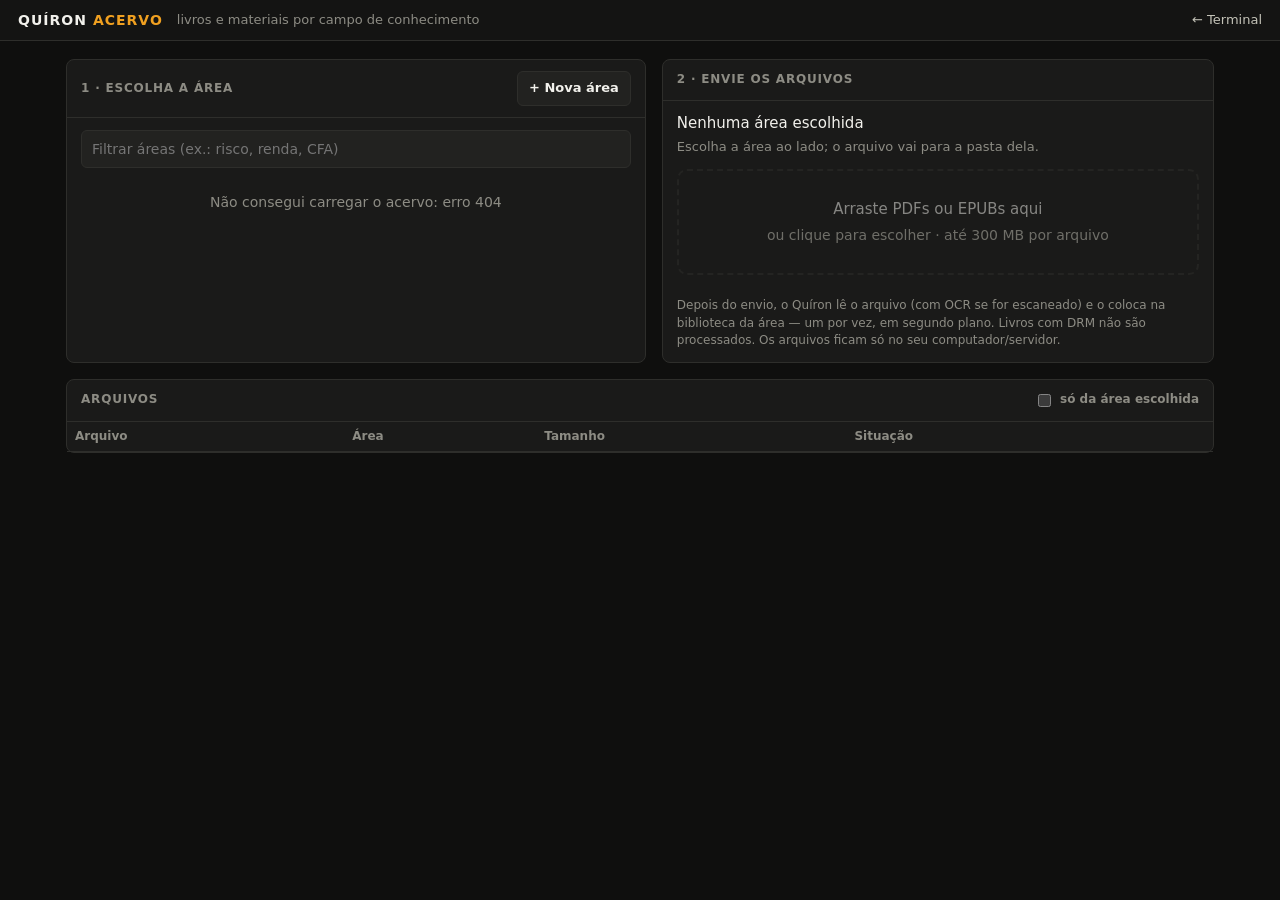
==== quiron/terminal/frontend/acervo.html @ c99c936f "Academia de todas as áreas de finanças + Acervo (upload por área no Terminal) - 20 campos de conheci" ====
<!doctype html>
<html lang="pt-BR">
<head>
<meta charset="utf-8">
<meta name="viewport" content="width=device-width, initial-scale=1">
<title>Quíron — Acervo</title>
<style>
  :root {
    color-scheme: dark;
    --fundo: #0f0f0e; --painel: #1a1a19; --painel-2: #222220; --borda: #2e2e2b;
    --texto: #f2f1ec; --texto-2: #c3c2b7; --texto-3: #8d8c84;
    --ambar: #f0a020; --ok: #0ca30c; --erro: #e05252; --azul: #3987e5;
    --mono: "Cascadia Mono", Consolas, "SFMono-Regular", Menlo, monospace;
    --sans: "Segoe UI", system-ui, -apple-system, "Helvetica Neue", Arial, sans-serif;
  }
  * { box-sizing: border-box; }
  body { margin: 0; background: var(--fundo); color: var(--texto); font: 14px/1.45 var(--sans); }
  a { color: var(--texto-2); }
  header { position: sticky; top: 0; z-index: 3; display: flex; align-items: center; gap: 14px; padding: 10px 18px;
           background: #141413; border-bottom: 1px solid var(--borda); }
  .marca { font-weight: 700; letter-spacing: 1px; }
  .marca span { color: var(--ambar); margin-left: 6px; }
  header .voltar { margin-left: auto; font-size: 13px; text-decoration: none; }
  header .voltar:hover { color: var(--ambar); }
  main { max-width: 1180px; margin: 0 auto; padding: 18px 16px 60px; display: grid; gap: 16px;
         grid-template-columns: minmax(0, 1.05fr) minmax(0, 1fr); }
  @media (max-width: 900px) { main { grid-template-columns: 1fr; } }
  section { background: var(--painel); border: 1px solid var(--borda); border-radius: 8px; min-width: 0; }
  section > h2 { margin: 0; padding: 11px 14px; font-size: 12px; letter-spacing: .8px; text-transform: uppercase;
                 color: var(--texto-3); border-bottom: 1px solid var(--borda); display: flex; align-items: center; gap: 8px; }
  section > h2 .acoes { margin-left: auto; display: flex; gap: 8px; text-transform: none; letter-spacing: 0; }
  .corpo { padding: 12px 14px; }
  .busca { width: 100%; background: var(--painel-2); border: 1px solid var(--borda); color: var(--texto); border-radius: 6px;
           padding: 8px 10px; font: inherit; margin-bottom: 10px; }
  .grupo { margin: 4px 0 12px; }
  .grupo h3 { margin: 0 0 6px; font-size: 12px; color: var(--texto-3); font-weight: 600; }
  .areas { display: flex; flex-wrap: wrap; gap: 6px; }
  .area { display: inline-flex; align-items: center; gap: 6px; padding: 6px 10px; border-radius: 99px; cursor: pointer;
          background: var(--painel-2); border: 1px solid var(--borda); color: var(--texto); font: inherit; font-size: 13px; }
  .area:hover { border-color: var(--texto-3); }
  .area[aria-pressed="true"] { border-color: var(--ambar); background: #f0a02018; }
  .area .n { font: 11px var(--mono); color: var(--texto-3); }
  .area[aria-pressed="true"] .n { color: var(--ambar); }
  button { background: var(--painel-2); color: var(--texto); border: 1px solid var(--borda); border-radius: 6px;
           padding: 7px 11px; cursor: pointer; font: inherit; font-size: 13px; }
  button:hover { border-color: var(--texto-3); }
  button.primario { background: var(--ambar); border-color: var(--ambar); color: #1a1205; font-weight: 700; }
  button:disabled { opacity: .5; cursor: not-allowed; }
  .selecionada { font-size: 15px; margin-bottom: 4px; }
  .selecionada b { color: var(--ambar); }
  .descricao { color: var(--texto-3); font-size: 13px; margin-bottom: 12px; min-height: 1em; }
  .zona { border: 2px dashed var(--borda); border-radius: 10px; padding: 28px 16px; text-align: center; color: var(--texto-2);
          cursor: pointer; transition: border-color .15s, background .15s; }
  .zona:hover, .zona.sobre { border-color: var(--ambar); background: #f0a0200d; }
  .zona.bloqueada { opacity: .5; cursor: not-allowed; }
  .zona .grande { font-size: 15px; color: var(--texto); margin-bottom: 4px; }
  .envios { margin-top: 10px; display: grid; gap: 6px; }
  .envio { font-size: 13px; }
  .envio .linha { display: flex; justify-content: space-between; gap: 8px; }
  .envio .nome { overflow: hidden; text-overflow: ellipsis; white-space: nowrap; }
  .progresso { height: 4px; background: var(--painel-2); border-radius: 2px; overflow: hidden; margin-top: 3px; }
  .progresso div { height: 100%; background: var(--azul); width: 0; transition: width .2s; }
  .envio.erro .nome { color: var(--erro); }
  .tabela { width: 100%; border-collapse: collapse; font-size: 13px; }
  .tabela th { text-align: left; color: var(--texto-3); font-weight: 600; font-size: 12px; padding: 6px 8px;
               border-bottom: 1px solid var(--borda); }
  .tabela td { padding: 7px 8px; border-bottom: 1px solid var(--borda); vertical-align: top; }
  .tabela tr:last-child td { border-bottom: 0; }
  .tabela .arq { word-break: break-word; }
  .tabela .det { color: var(--texto-3); font-size: 12px; margin-top: 2px; }
  .tabela select { background: var(--painel-2); color: var(--texto); border: 1px solid var(--borda); border-radius: 5px;
                   padding: 3px 4px; font: inherit; font-size: 12px; max-width: 150px; }
  .mono { font-family: var(--mono); font-size: 12px; color: var(--texto-2); white-space: nowrap; }
  .sit { display: inline-block; font-size: 11px; padding: 2px 7px; border-radius: 99px; border: 1px solid var(--borda); white-space: nowrap; }
  .sit.ok { color: var(--ok); border-color: #0ca30c55; }
  .sit.fila { color: var(--texto-2); }
  .sit.proc { color: var(--azul); border-color: #3987e555; }
  .sit.erro { color: var(--erro); border-color: #e0525255; }
  .sit.aviso { color: var(--ambar); border-color: #f0a02055; }
  .vazio { color: var(--texto-3); padding: 14px; text-align: center; }
  .full { grid-column: 1 / -1; }
  dialog { background: var(--painel); color: var(--texto); border: 1px solid var(--borda); border-radius: 10px; padding: 18px;
           width: min(420px, calc(100vw - 32px)); }
  dialog::backdrop { background: #000a; }
  dialog label { display: block; font-size: 13px; color: var(--texto-2); margin: 10px 0 4px; }
  dialog input, dialog select { width: 100%; background: var(--painel-2); border: 1px solid var(--borda); color: var(--texto);
                                border-radius: 6px; padding: 8px 10px; font: inherit; }
  dialog .botoes { display: flex; justify-content: flex-end; gap: 8px; margin-top: 16px; }
  .msg { font-size: 13px; margin-top: 8px; min-height: 1em; }
  .msg.erro { color: var(--erro); }
  .esconder { display: none !important; }
  @media (max-width: 640px) {
    header .sub { display: none; }
    .tabela thead { display: none; }
    .tabela tr { display: flex; flex-wrap: wrap; align-items: center; gap: 6px 10px; padding: 10px 8px;
                 border-bottom: 1px solid var(--borda); }
    .tabela td { border: 0; padding: 0; }
    .tabela td.arq { flex: 1 1 100%; }
    .tabela td:last-child { margin-left: auto; }
  }
</style>
</head>
<body>
<header>
  <div class="marca">QUÍRON<span>ACERVO</span></div>
  <span class="sub" style="color:var(--texto-3);font-size:13px">livros e materiais por campo de conhecimento</span>
  <a class="voltar" href="/">← Terminal</a>
</header>

<main>
  <section>
    <h2>1 · Escolha a área <span class="acoes"><button id="nova-area" type="button">+ Nova área</button></span></h2>
    <div class="corpo">
      <input id="busca" class="busca" type="search" placeholder="Filtrar áreas (ex.: risco, renda, CFA)" aria-label="Filtrar áreas">
      <div id="grupos"></div>
    </div>
  </section>

  <section>
    <h2>2 · Envie os arquivos</h2>
    <div class="corpo">
      <div id="selecionada" class="selecionada">Nenhuma área escolhida</div>
      <div id="descricao" class="descricao">Escolha a área ao lado; o arquivo vai para a pasta dela.</div>
      <div id="zona" class="zona bloqueada" tabindex="0" role="button" aria-label="Escolher arquivos para enviar">
        <div class="grande">Arraste PDFs ou EPUBs aqui</div>
        <div>ou clique para escolher · até <span id="limite">300</span> MB por arquivo</div>
      </div>
      <input id="arquivos" type="file" multiple accept=".pdf,.epub" class="esconder">
      <div id="envios" class="envios"></div>
      <p style="color:var(--texto-3);font-size:12px;margin:12px 0 0">
        Depois do envio, o Quíron lê o arquivo (com OCR se for escaneado) e o coloca na biblioteca da área — um por vez,
        em segundo plano. Livros com DRM não são processados. Os arquivos ficam só no seu computador/servidor.
      </p>
    </div>
  </section>

  <section class="full">
    <h2>Arquivos <span id="contagem" style="text-transform:none;letter-spacing:0"></span>
      <span class="acoes"><label style="font-size:12px;color:var(--texto-3);display:flex;align-items:center;gap:6px">
        <input id="so-area" type="checkbox"> só da área escolhida</label></span></h2>
    <div style="overflow-x:auto">
      <table class="tabela">
        <thead><tr><th>Arquivo</th><th>Área</th><th>Tamanho</th><th>Situação</th><th></th></tr></thead>
        <tbody id="lista"></tbody>
      </table>
      <div id="lista-vazia" class="vazio esconder">Nenhum arquivo ainda. Escolha uma área e envie o primeiro.</div>
    </div>
  </section>
</main>

<dialog id="dlg-area">
  <form id="form-area" method="dialog">
    <strong>Nova área de conhecimento</strong>
    <label for="na-nome">Nome</label>
    <input id="na-nome" maxlength="60" required placeholder="Ex.: Agronegócio">
    <label for="na-desc">Descrição (opcional)</label>
    <input id="na-desc" maxlength="200" placeholder="Ex.: crédito rural, CPR, Fiagro">
    <label for="na-tipo">Tipo</label>
    <select id="na-tipo"><option value="campo">Campo de conhecimento</option><option value="certificacao">Certificação</option></select>
    <div id="na-msg" class="msg"></div>
    <div class="botoes"><button type="button" id="na-cancelar">Cancelar</button><button class="primario" id="na-criar">Criar</button></div>
  </form>
</dialog>

<script>
"use strict";
const $ = (s) => document.querySelector(s);
let dados = { areas: [], arquivos: [] };
let escolhida = null;
let timer = null;
const OK = new Set(["pronto", "já estava", "área atualizada"]);

function el(tag, attrs = {}, ...filhos) {
  const e = document.createElement(tag);
  for (const [k, v] of Object.entries(attrs)) {
    if (k === "class") e.className = v; else if (k.startsWith("on")) e.addEventListener(k.slice(2), v);
    else if (v !== false && v != null) e.setAttribute(k, v === true ? "" : v);
  }
  for (const f of filhos.flat()) if (f != null) e.append(f);
  return e;
}

async function api(caminho, opcoes = {}) {
  const r = await fetch(caminho, { ...opcoes, headers: { "X-Quiron": "acervo", ...(opcoes.headers || {}) } });
  if (r.status === 401) { location.href = "/login"; throw new Error("senha necessária"); }
  const corpo = await r.json().catch(() => ({}));
  if (!r.ok) throw new Error(corpo.detail || corpo.erro || `erro ${r.status}`);
  return corpo;
}

const tamanho = (b) => b >= 1048576 ? `${(b / 1048576).toFixed(1).replace(".", ",")} MB` : `${Math.max(1, Math.round(b / 1024))} KB`;
const nomeArea = (id) => (dados.areas.find((a) => a.id === id) || {}).nome || id;

function classeSituacao(s) {
  if (OK.has(s)) return "ok";
  if (s === "na fila") return "fila";
  if (s === "processando") return "proc";
  if (s === "erro") return "erro";
  return "aviso";
}

function desenharAreas() {
  const filtro = $("#busca").value.trim().toLowerCase().normalize("NFD").replace(/\p{Diacritic}/gu, "");
  const grupos = [["Campos de conhecimento", (a) => a.tipo === "campo" && !a.personalizada],
                  ["Certificações", (a) => a.tipo === "certificacao" && !a.personalizada],
                  ["Criadas por você", (a) => a.personalizada]];
  const blocos = [];
  for (const [titulo, teste] of grupos) {
    const lista = dados.areas.filter(teste).filter((a) => !filtro ||
      `${a.nome} ${a.id} ${a.descricao}`.toLowerCase().normalize("NFD").replace(/\p{Diacritic}/gu, "").includes(filtro));
    if (!lista.length) continue;
    blocos.push(el("div", { class: "grupo" }, el("h3", {}, titulo), el("div", { class: "areas" },
      lista.map((a) => el("button", { type: "button", class: "area", "aria-pressed": String(a.id === escolhida),
        title: a.descricao || a.nome, onclick: () => escolher(a.id) }, a.nome,
        el("span", { class: "n" }, a.arquivos ? String(a.arquivos) : ""))))));
  }
  $("#grupos").replaceChildren(...(blocos.length ? blocos : [el("div", { class: "vazio" }, "Nenhuma área com esse nome.")]));
}

function escolher(id) {
  escolhida = id;
  try { localStorage.setItem("acervo-area", id); } catch (e) { /* sem armazenamento: tudo bem */ }
  const a = dados.areas.find((x) => x.id === id);
  $("#selecionada").replaceChildren("Área: ", el("b", {}, a ? a.nome : id), el("span", { class: "mono" }, `  → acervo/${a ? a.pasta : id.toLowerCase()}/`));
  $("#descricao").textContent = a && a.descricao ? a.descricao : "";
  $("#zona").classList.remove("bloqueada");
  desenharAreas();
  desenharLista();
}

function desenharLista() {
  const so = $("#so-area").checked && escolhida;
  const itens = dados.arquivos.filter((r) => !so || r.area === escolhida);
  const prontos = dados.arquivos.filter((r) => r.pronto).length;
  $("#contagem").textContent = dados.arquivos.length ? `· ${dados.arquivos.length} (${prontos} na biblioteca)` : "";
  $("#lista-vazia").classList.toggle("esconder", itens.length > 0);
  $("#lista").replaceChildren(...itens.map((r) => {
    const mover = el("select", { "aria-label": `Mover ${r.nome} para outra área`, onchange: async (ev) => {
      try { await api("/api/acervo/mover", { method: "POST", headers: { "Content-Type": "application/json" },
        body: JSON.stringify({ id: r.id, area: ev.target.value }) }); await carregar(); }
      catch (e) { alert(e.message); ev.target.value = r.area; }
    } }, dados.areas.map((a) => el("option", { value: a.id, selected: a.id === r.area }, a.nome)));
    const remover = el("button", { type: "button", title: "Tirar do acervo e da biblioteca", onclick: async () => {
      if (!confirm(`Remover “${r.nome}” do acervo e da biblioteca?`)) return;
      try { await api(`/api/acervo/arquivo/${r.id}`, { method: "DELETE" }); await carregar(); } catch (e) { alert(e.message); }
    } }, "Remover");
    return el("tr", {},
      el("td", { class: "arq" }, r.nome, r.detalhe ? el("div", { class: "det" }, r.detalhe) : null),
      el("td", {}, mover),
      el("td", { class: "mono" }, tamanho(r.tamanho)),
      el("td", {}, el("span", { class: `sit ${classeSituacao(r.situacao)}` }, r.situacao === "pronto" ? "✔ na biblioteca" : r.situacao)),
      el("td", {}, remover));
  }));
}

async function carregar() {
  try {
    dados = await api("/api/acervo");
  } catch (e) {
    $("#grupos").replaceChildren(el("div", { class: "vazio" }, `Não consegui carregar o acervo: ${e.message}`));
    return;
  }
  $("#limite").textContent = dados.limite_mb;
  if (!escolhida) {
    let salva = null;
    try { salva = localStorage.getItem("acervo-area"); } catch (e) { /* ignora */ }
    if (salva && dados.areas.some((a) => a.id === salva)) { escolher(salva); return agendar(); }
  }
  desenharAreas();
  desenharLista();
  agendar();
}

function agendar() {
  clearTimeout(timer);
  const ocupado = dados.arquivos.some((r) => r.situacao === "na fila" || r.situacao === "processando");
  timer = setTimeout(carregar, ocupado ? 3000 : 20000);
}

function enviar(arquivos) {
  if (!escolhida) { alert("Escolha a área primeiro."); return; }
  for (const arq of arquivos) {
    const barra = el("div");
    const estado = el("span", { class: "mono" }, "0%");
    const item = el("div", { class: "envio" }, el("div", { class: "linha" }, el("span", { class: "nome" }, arq.name), estado),
                    el("div", { class: "progresso" }, barra));
    $("#envios").prepend(item);
    const ext = arq.name.toLowerCase().slice(arq.name.lastIndexOf("."));
    if (![".pdf", ".epub"].includes(ext)) { item.classList.add("erro"); estado.textContent = "só PDF/EPUB"; continue; }
    if (arq.size > dados.limite_mb * 1048576) { item.classList.add("erro"); estado.textContent = "grande demais"; continue; }
    const xhr = new XMLHttpRequest();
    xhr.open("PUT", `/api/acervo/arquivo?area=${encodeURIComponent(escolhida)}&nome=${encodeURIComponent(arq.name)}`);
    xhr.setRequestHeader("X-Quiron", "acervo");
    xhr.setRequestHeader("Content-Type", "application/octet-stream");
    xhr.upload.onprogress = (ev) => { if (ev.lengthComputable) { const p = Math.round(ev.loaded / ev.total * 100); barra.style.width = p + "%"; estado.textContent = p + "%"; } };
    xhr.onload = () => {
      let corpo = {};
      try { corpo = JSON.parse(xhr.responseText); } catch (e) { /* resposta vazia */ }
      if (xhr.status >= 200 && xhr.status < 300) { barra.style.width = "100%"; estado.textContent = `→ ${nomeArea(corpo.area)}`; carregar(); }
      else { item.classList.add("erro"); estado.textContent = corpo.detail || `erro ${xhr.status}`; }
    };
    xhr.onerror = () => { item.classList.add("erro"); estado.textContent = "falha de conexão"; };
    xhr.send(arq);
  }
}

const zona = $("#zona");
zona.addEventListener("click", () => escolhida ? $("#arquivos").click() : alert("Escolha a área primeiro."));
zona.addEventListener("keydown", (ev) => { if (ev.key === "Enter" || ev.key === " ") { ev.preventDefault(); zona.click(); } });
$("#arquivos").addEventListener("change", (ev) => { enviar([...ev.target.files]); ev.target.value = ""; });
["dragenter", "dragover"].forEach((t) => zona.addEventListener(t, (ev) => { ev.preventDefault(); if (escolhida) zona.classList.add("sobre"); }));
["dragleave", "drop"].forEach((t) => zona.addEventListener(t, (ev) => { ev.preventDefault(); zona.classList.remove("sobre"); }));
zona.addEventListener("drop", (ev) => enviar([...ev.dataTransfer.files]));
$("#busca").addEventListener("input", desenharAreas);
$("#so-area").addEventListener("change", desenharLista);

const dlg = $("#dlg-area");
$("#nova-area").addEventListener("click", () => { $("#na-msg").textContent = ""; $("#form-area").reset(); dlg.showModal(); $("#na-nome").focus(); });
$("#na-cancelar").addEventListener("click", () => dlg.close());
$("#na-criar").addEventListener("click", async (ev) => {
  ev.preventDefault();
  const msg = $("#na-msg");
  msg.className = "msg"; msg.textContent = "criando…";
  try {
    const nova = await api("/api/acervo/area", { method: "POST", headers: { "Content-Type": "application/json" },
      body: JSON.stringify({ nome: $("#na-nome").value, descricao: $("#na-desc").value, tipo: $("#na-tipo").value }) });
    dlg.close();
    await carregar();
    escolher(nova.id);
  } catch (e) { msg.className = "msg erro"; msg.textContent = e.message; }
});

carregar();
</script>
</body>
</html>
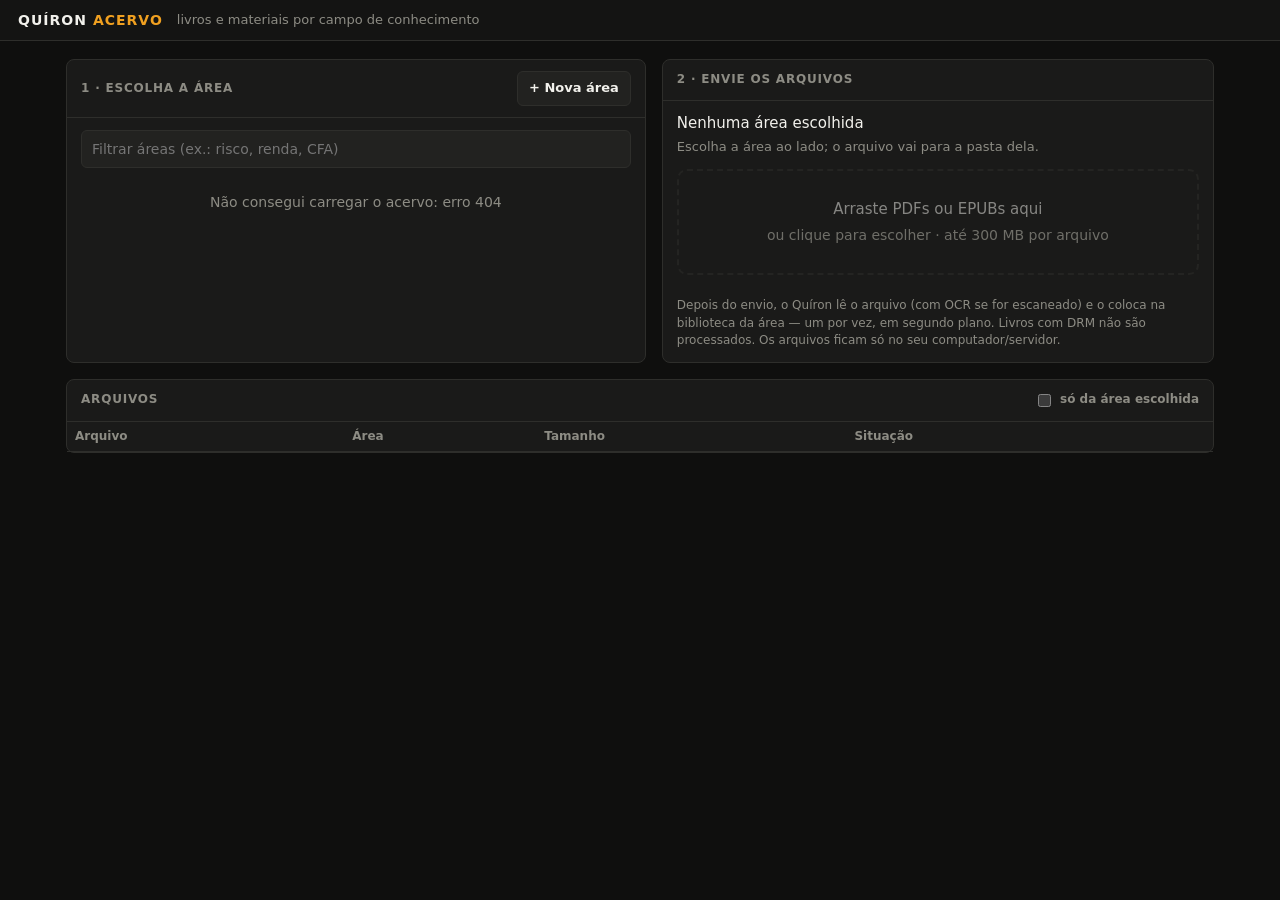
==== commit 5d1409c2: "Interface única: Terminal, Acervo e Configurações em abas, com o Telegram supervisionado Um atalho (" ====
--- a/quiron/terminal/frontend/acervo.html
+++ b/quiron/terminal/frontend/acervo.html
@@ -4,6 +4,7 @@
 <meta charset="utf-8">
 <meta name="viewport" content="width=device-width, initial-scale=1">
 <title>Quíron — Acervo</title>
+<link rel="icon" href="data:image/svg+xml,%3Csvg xmlns='http://www.w3.org/2000/svg' viewBox='0 0 32 32'%3E%3Crect width='32' height='32' rx='6' fill='%23111110'/%3E%3Ctext x='16' y='23' font-size='20' text-anchor='middle' fill='%23f0a020' font-family='monospace'%3EQ%3C/text%3E%3C/svg%3E">
 <style>
   :root {
     color-scheme: dark;
@@ -99,12 +100,13 @@
     .tabela td:last-child { margin-left: auto; }
   }
 </style>
+<link rel="stylesheet" href="/nav.css">
 </head>
 <body>
 <header>
   <div class="marca">QUÍRON<span>ACERVO</span></div>
   <span class="sub" style="color:var(--texto-3);font-size:13px">livros e materiais por campo de conhecimento</span>
-  <a class="voltar" href="/">← Terminal</a>
+  <nav id="abas" style="margin-left:auto"></nav>
 </header>
 
 <main>
@@ -332,5 +334,6 @@
 
 carregar();
 </script>
+<script src="/nav.js"></script>
 </body>
 </html>
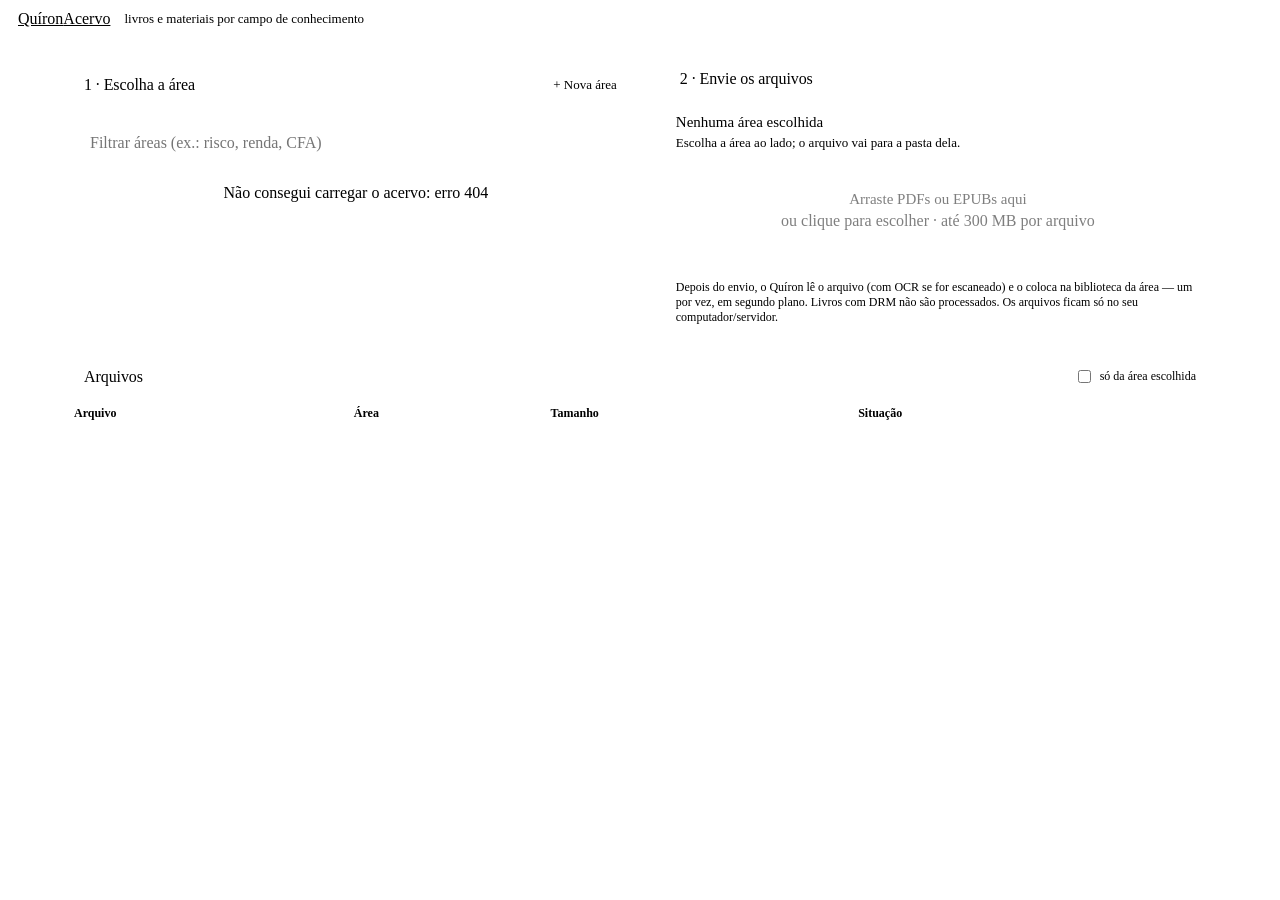
==== commit 12559a5b: "Visual moderno e minimalista (escuro e claro) e correções do Terminal - tema.css: sistema de design " ====
--- a/quiron/terminal/frontend/acervo.html
+++ b/quiron/terminal/frontend/acervo.html
@@ -4,23 +4,16 @@
 <meta charset="utf-8">
 <meta name="viewport" content="width=device-width, initial-scale=1">
 <title>Quíron — Acervo</title>
-<link rel="icon" href="data:image/svg+xml,%3Csvg xmlns='http://www.w3.org/2000/svg' viewBox='0 0 32 32'%3E%3Crect width='32' height='32' rx='6' fill='%23111110'/%3E%3Ctext x='16' y='23' font-size='20' text-anchor='middle' fill='%23f0a020' font-family='monospace'%3EQ%3C/text%3E%3C/svg%3E">
+<link rel="icon" href="/icone.svg" type="image/svg+xml">
+<script src="/tema.js"></script>
+<link rel="stylesheet" href="/tema.css">
 <style>
-  :root {
-    color-scheme: dark;
-    --fundo: #0f0f0e; --painel: #1a1a19; --painel-2: #222220; --borda: #2e2e2b;
-    --texto: #f2f1ec; --texto-2: #c3c2b7; --texto-3: #8d8c84;
-    --ambar: #f0a020; --ok: #0ca30c; --erro: #e05252; --azul: #3987e5;
-    --mono: "Cascadia Mono", Consolas, "SFMono-Regular", Menlo, monospace;
-    --sans: "Segoe UI", system-ui, -apple-system, "Helvetica Neue", Arial, sans-serif;
-  }
+  :root { --ambar: var(--aviso-cor); --ok: var(--alta); --erro: var(--queda); --azul: var(--acento); }
   * { box-sizing: border-box; }
   body { margin: 0; background: var(--fundo); color: var(--texto); font: 14px/1.45 var(--sans); }
   a { color: var(--texto-2); }
   header { position: sticky; top: 0; z-index: 3; display: flex; align-items: center; gap: 14px; padding: 10px 18px;
-           background: #141413; border-bottom: 1px solid var(--borda); }
-  .marca { font-weight: 700; letter-spacing: 1px; }
-  .marca span { color: var(--ambar); margin-left: 6px; }
+           background: var(--vidro); border-bottom: 1px solid var(--borda); }
   header .voltar { margin-left: auto; font-size: 13px; text-decoration: none; }
   header .voltar:hover { color: var(--ambar); }
   main { max-width: 1180px; margin: 0 auto; padding: 18px 16px 60px; display: grid; gap: 16px;
@@ -39,20 +32,20 @@
   .area { display: inline-flex; align-items: center; gap: 6px; padding: 6px 10px; border-radius: 99px; cursor: pointer;
           background: var(--painel-2); border: 1px solid var(--borda); color: var(--texto); font: inherit; font-size: 13px; }
   .area:hover { border-color: var(--texto-3); }
-  .area[aria-pressed="true"] { border-color: var(--ambar); background: #f0a02018; }
+  .area[aria-pressed="true"] { border-color: var(--acento); background: color-mix(in srgb, var(--acento) 9%, transparent); }
   .area .n { font: 11px var(--mono); color: var(--texto-3); }
-  .area[aria-pressed="true"] .n { color: var(--ambar); }
+  .area[aria-pressed="true"] .n { color: var(--acento); }
   button { background: var(--painel-2); color: var(--texto); border: 1px solid var(--borda); border-radius: 6px;
            padding: 7px 11px; cursor: pointer; font: inherit; font-size: 13px; }
   button:hover { border-color: var(--texto-3); }
-  button.primario { background: var(--ambar); border-color: var(--ambar); color: #1a1205; font-weight: 700; }
+  button.primario { background: var(--ambar); border-color: var(--ambar); color: var(--acento-contraste); font-weight: 700; }
   button:disabled { opacity: .5; cursor: not-allowed; }
   .selecionada { font-size: 15px; margin-bottom: 4px; }
-  .selecionada b { color: var(--ambar); }
+  .selecionada b { color: var(--acento); }
   .descricao { color: var(--texto-3); font-size: 13px; margin-bottom: 12px; min-height: 1em; }
   .zona { border: 2px dashed var(--borda); border-radius: 10px; padding: 28px 16px; text-align: center; color: var(--texto-2);
           cursor: pointer; transition: border-color .15s, background .15s; }
-  .zona:hover, .zona.sobre { border-color: var(--ambar); background: #f0a0200d; }
+  .zona:hover, .zona.sobre { border-color: var(--acento); background: color-mix(in srgb, var(--acento) 5%, transparent); }
   .zona.bloqueada { opacity: .5; cursor: not-allowed; }
   .zona .grande { font-size: 15px; color: var(--texto); margin-bottom: 4px; }
   .envios { margin-top: 10px; display: grid; gap: 6px; }
@@ -73,11 +66,11 @@
                    padding: 3px 4px; font: inherit; font-size: 12px; max-width: 150px; }
   .mono { font-family: var(--mono); font-size: 12px; color: var(--texto-2); white-space: nowrap; }
   .sit { display: inline-block; font-size: 11px; padding: 2px 7px; border-radius: 99px; border: 1px solid var(--borda); white-space: nowrap; }
-  .sit.ok { color: var(--ok); border-color: #0ca30c55; }
+  .sit.ok { color: var(--ok); border-color: color-mix(in srgb, var(--alta) 33%, transparent); }
   .sit.fila { color: var(--texto-2); }
-  .sit.proc { color: var(--azul); border-color: #3987e555; }
-  .sit.erro { color: var(--erro); border-color: #e0525255; }
-  .sit.aviso { color: var(--ambar); border-color: #f0a02055; }
+  .sit.proc { color: var(--azul); border-color: color-mix(in srgb, var(--acento) 33%, transparent); }
+  .sit.erro { color: var(--erro); border-color: color-mix(in srgb, var(--queda) 33%, transparent); }
+  .sit.aviso { color: var(--ambar); border-color: color-mix(in srgb, var(--aviso-cor) 33%, transparent); }
   .vazio { color: var(--texto-3); padding: 14px; text-align: center; }
   .full { grid-column: 1 / -1; }
   dialog { background: var(--painel); color: var(--texto); border: 1px solid var(--borda); border-radius: 10px; padding: 18px;
@@ -99,12 +92,29 @@
     .tabela td.arq { flex: 1 1 100%; }
     .tabela td:last-child { margin-left: auto; }
   }
+
+  /* ---- visual novo (tema.css): cabeçalho translúcido, cartões arredondados, títulos sem caixa-alta */
+  header { background: var(--vidro); -webkit-backdrop-filter: saturate(160%) blur(14px); backdrop-filter: saturate(160%) blur(14px); }
+  h1 { font: 650 26px var(--titulo); letter-spacing: -0.02em; }
+  section { border-radius: var(--raio); box-shadow: var(--sombra); }
+  section > h2 { font: 600 15px var(--titulo); text-transform: none; letter-spacing: -0.005em; color: var(--texto); padding: 14px 18px; }
+  .cartao { border-radius: var(--raio-m); border-color: transparent; }
+  .cartao h3, .grupo-titulo, details.opcionais > summary, .grupo h3 { text-transform: none; letter-spacing: 0; font: 600 13px var(--sans); color: var(--texto-2); }
+  button { border-radius: var(--raio-p); font-weight: 500; transition: background var(--transicao), border-color var(--transicao); }
+  button:hover { background: var(--painel-3); border-color: var(--borda-forte); }
+  button.primario { background: var(--acento); border-color: transparent; color: var(--acento-contraste); font-weight: 600; }
+  button.primario:hover { background: var(--acento); filter: brightness(1.08); }
+  input[type=text], input[type=password], .busca, dialog input, dialog select { font-family: var(--sans); background: var(--campo); border-radius: var(--raio-p); }
+  input[type=text]:focus, input[type=password]:focus, .busca:focus, dialog input:focus { outline: 0; border-color: var(--acento); box-shadow: 0 0 0 3px var(--acento-suave); }
+  .banner { border-radius: var(--raio-m); }
+  .indice a[aria-current], .indice a:focus-visible { color: var(--texto); background: var(--painel-2); }
+  dialog { border-radius: var(--raio); box-shadow: var(--sombra-flutuante); }
 </style>
 <link rel="stylesheet" href="/nav.css">
 </head>
 <body>
 <header>
-  <div class="marca">QUÍRON<span>ACERVO</span></div>
+  <a class="marca" href="/">Quíron<span>Acervo</span></a>
   <span class="sub" style="color:var(--texto-3);font-size:13px">livros e materiais por campo de conhecimento</span>
   <nav id="abas" style="margin-left:auto"></nav>
 </header>
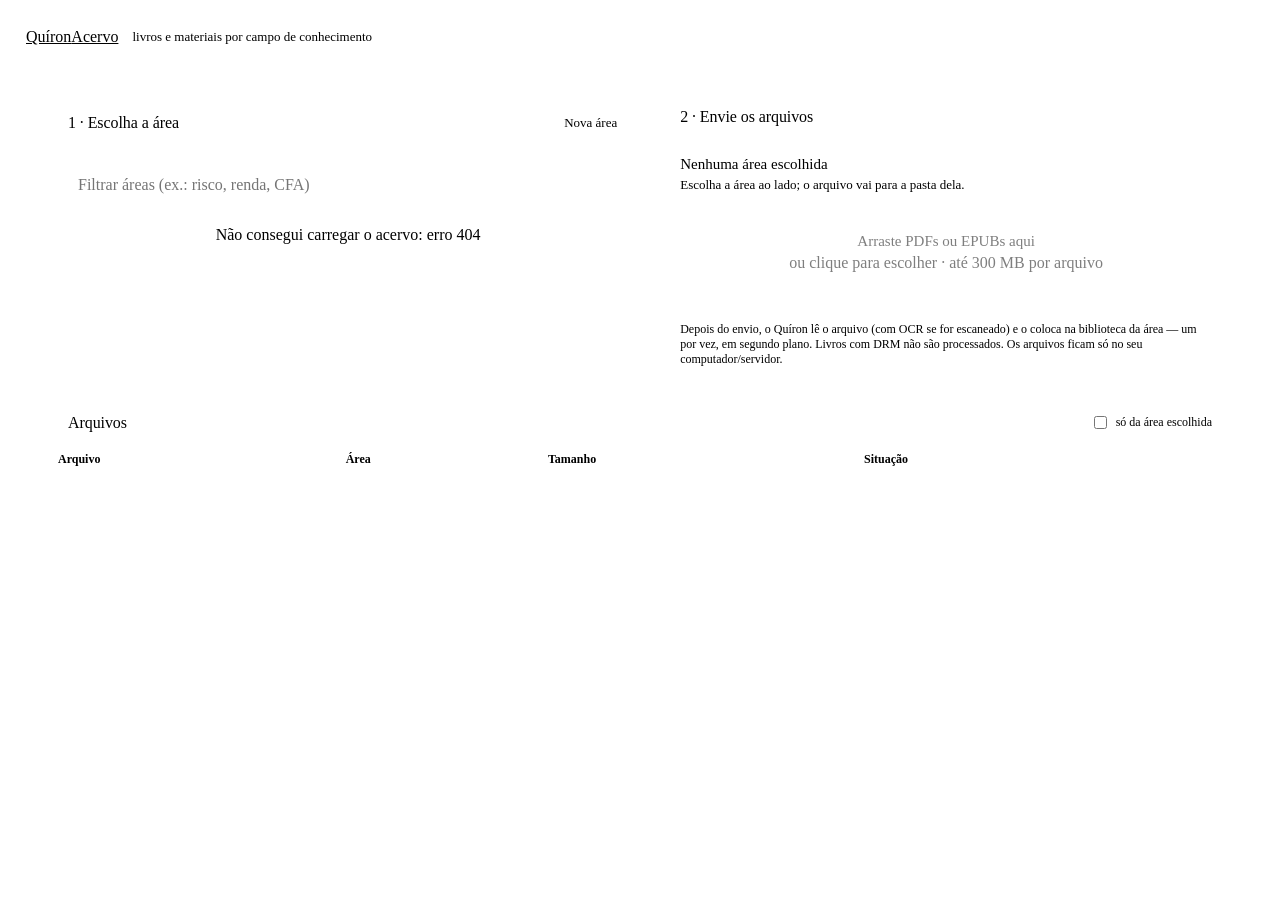
==== commit 93a5b7cb: "Visual: redesenho minimalista do Terminal, TV, Acervo e Configurações - Fontes Inter e JetBrains Mon" ====
--- a/quiron/terminal/frontend/acervo.html
+++ b/quiron/terminal/frontend/acervo.html
@@ -6,11 +6,10 @@
 <title>Quíron — Acervo</title>
 <link rel="icon" href="/icone.svg" type="image/svg+xml">
 <script src="/tema.js"></script>
+<script src="/icones.js"></script>
 <link rel="stylesheet" href="/tema.css">
 <style>
   :root { --ambar: var(--aviso-cor); --ok: var(--alta); --erro: var(--queda); --azul: var(--acento); }
-  * { box-sizing: border-box; }
-  body { margin: 0; background: var(--fundo); color: var(--texto); font: 14px/1.45 var(--sans); }
   a { color: var(--texto-2); }
   header { position: sticky; top: 0; z-index: 3; display: flex; align-items: center; gap: 14px; padding: 10px 18px;
            background: var(--vidro); border-bottom: 1px solid var(--borda); }
@@ -102,13 +101,30 @@
   .cartao h3, .grupo-titulo, details.opcionais > summary, .grupo h3 { text-transform: none; letter-spacing: 0; font: 600 13px var(--sans); color: var(--texto-2); }
   button { border-radius: var(--raio-p); font-weight: 500; transition: background var(--transicao), border-color var(--transicao); }
   button:hover { background: var(--painel-3); border-color: var(--borda-forte); }
-  button.primario { background: var(--acento); border-color: transparent; color: var(--acento-contraste); font-weight: 600; }
-  button.primario:hover { background: var(--acento); filter: brightness(1.08); }
+  button.primario { background: var(--texto); border-color: transparent; color: var(--fundo); font-weight: 600; }
+  button.primario:hover { background: var(--texto); opacity: .88; }
   input[type=text], input[type=password], .busca, dialog input, dialog select { font-family: var(--sans); background: var(--campo); border-radius: var(--raio-p); }
   input[type=text]:focus, input[type=password]:focus, .busca:focus, dialog input:focus { outline: 0; border-color: var(--acento); box-shadow: 0 0 0 3px var(--acento-suave); }
   .banner { border-radius: var(--raio-m); }
   .indice a[aria-current], .indice a:focus-visible { color: var(--texto); background: var(--painel-2); }
   dialog { border-radius: var(--raio); box-shadow: var(--sombra-flutuante); }
+  /* ---- refinamento 07/10: cabeçalho de 58 px, respiro maior, seleção neutra */
+  header { min-height: 58px; padding-top: 0; padding-bottom: 0; }
+  main { padding-top: 28px; }
+  section { animation: surgir .3s both; }
+  .corpo { padding: 16px 18px; }
+  .area { transition: background var(--transicao), border-color var(--transicao); }
+  .area:hover { border-color: var(--borda-forte); }
+  .area[aria-pressed="true"] { border-color: transparent; background: var(--texto); color: var(--fundo); }
+  .area[aria-pressed="true"] .n { color: var(--fundo); opacity: .6; }
+  .selecionada b { color: var(--texto); }
+  .zona { border: 1px dashed var(--borda-forte); border-radius: var(--raio-m); }
+  .zona:hover, .zona.sobre { border-color: var(--texto-3); background: var(--painel-2); }
+  .progresso div { background: var(--texto); }
+  .cartao { background: var(--painel-2); }
+  a:hover { color: var(--texto); }
+  button { display: inline-flex; align-items: center; justify-content: center; gap: 6px; }
+  button.link { display: inline; }
 </style>
 <link rel="stylesheet" href="/nav.css">
 </head>
@@ -121,7 +137,7 @@
 
 <main>
   <section>
-    <h2>1 · Escolha a área <span class="acoes"><button id="nova-area" type="button">+ Nova área</button></span></h2>
+    <h2>1 · Escolha a área <span class="acoes"><button id="nova-area" type="button">Nova área</button></span></h2>
     <div class="corpo">
       <input id="busca" class="busca" type="search" placeholder="Filtrar áreas (ex.: risco, renda, CFA)" aria-label="Filtrar áreas">
       <div id="grupos"></div>
